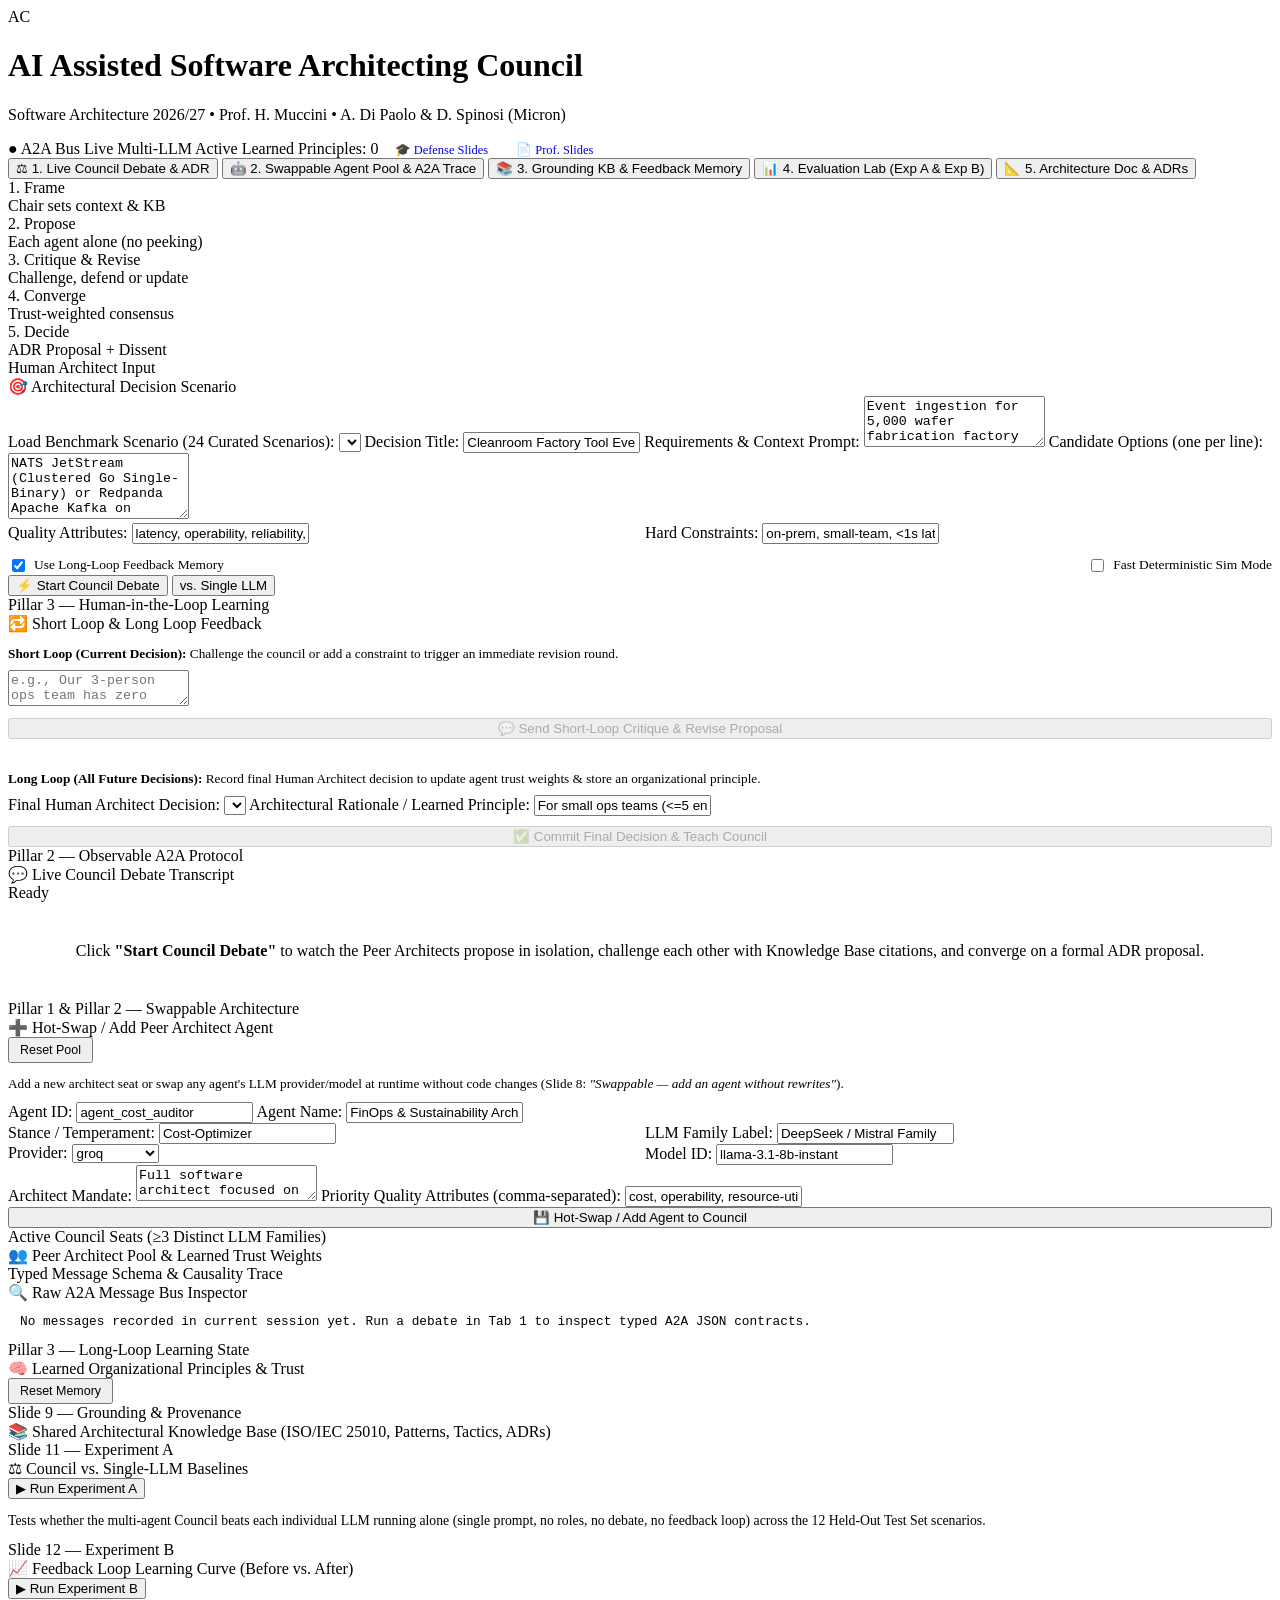
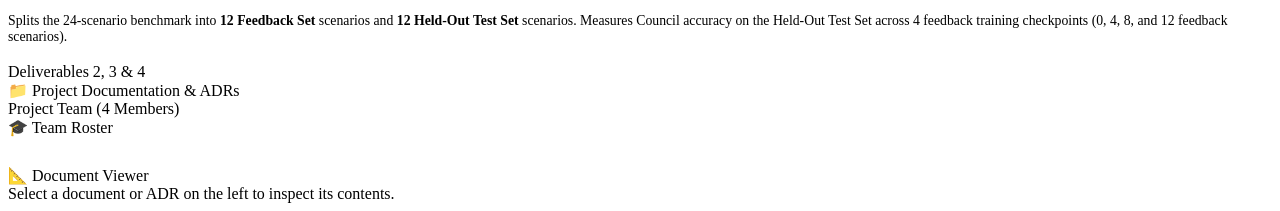
==== frontend/index.html @ 17ec3c2c "feat: complete AI Assisted Software Architecting Council (Pillars 1-3, Live UI, KB, Exp A & B, ADRs)" ====
<!doctype html>
<html lang="en">
<head>
  <meta charset="utf-8" />
  <meta name="viewport" content="width=device-width,initial-scale=1" />
  <title>AI Assisted Software Architecting Council — 2026/27</title>
  <link rel="stylesheet" href="/static/styles.css" />
</head>
<body>

  <!-- Top Header -->
  <header class="topbar">
    <div class="brand">
      <div class="brand-logo">AC</div>
      <div>
        <h1>AI Assisted Software Architecting Council</h1>
        <p id="courseSubtitle">Software Architecture 2026/27 &bull; Prof. H. Muccini &bull; A. Di Paolo &amp; D. Spinosi (Micron)</p>
      </div>
    </div>
    <div class="status-pills">
      <span class="pill ok" id="sseStatusPill">&#9679; A2A Bus Live</span>
      <span class="pill accent" id="llmModePill">Multi-LLM Active</span>
      <span class="pill" id="memoryCountPill">Learned Principles: 0</span>
      <a href="/defense" target="_blank" class="btn btn-outline" style="padding:5px 12px;font-size:0.78rem;text-decoration:none;">&#127891; Defense Slides</a>
      <a href="/slides" target="_blank" class="btn btn-outline" style="padding:5px 12px;font-size:0.78rem;text-decoration:none;">&#128196; Prof. Slides</a>
    </div>
  </header>

  <!-- Navigation Tabs -->
  <nav class="nav-tabs">
    <button class="tab-btn active" data-tab="tab-debate">&#9878; 1. Live Council Debate &amp; ADR</button>
    <button class="tab-btn" data-tab="tab-agents">&#129302; 2. Swappable Agent Pool &amp; A2A Trace</button>
    <button class="tab-btn" data-tab="tab-knowledge">&#128218; 3. Grounding KB &amp; Feedback Memory</button>
    <button class="tab-btn" data-tab="tab-eval">&#128202; 4. Evaluation Lab (Exp A &amp; Exp B)</button>
    <button class="tab-btn" data-tab="tab-docs">&#128208; 5. Architecture Doc &amp; ADRs</button>
  </nav>

  <main class="container">

    <!-- ================================================================== -->
    <!-- TAB 1: LIVE COUNCIL DEBATE & HUMAN-IN-THE-LOOP                     -->
    <!-- ================================================================== -->
    <section class="tab-pane active" id="tab-debate">

      <!-- 5-Phase Protocol Bar -->
      <div class="phase-stepper" id="phaseStepper">
        <div class="phase-step" data-phase="FRAME">
          <div class="p-name">1. Frame</div>
          <span class="p-sub">Chair sets context &amp; KB</span>
        </div>
        <div class="phase-step" data-phase="PROPOSE">
          <div class="p-name">2. Propose</div>
          <span class="p-sub">Each agent alone (no peeking)</span>
        </div>
        <div class="phase-step" data-phase="CRITIQUE">
          <div class="p-name">3. Critique &amp; Revise</div>
          <span class="p-sub">Challenge, defend or update</span>
        </div>
        <div class="phase-step" data-phase="CONVERGE">
          <div class="p-name">4. Converge</div>
          <span class="p-sub">Trust-weighted consensus</span>
        </div>
        <div class="phase-step" data-phase="DECIDE">
          <div class="p-name">5. Decide</div>
          <span class="p-sub">ADR Proposal + Dissent</span>
        </div>
      </div>

      <div class="grid-2">
        <!-- Left Column: Scenario & Controls -->
        <div>
          <div class="card">
            <div class="eyebrow">Human Architect Input</div>
            <div class="card-header">
              <div class="card-title">&#127919; Architectural Decision Scenario</div>
            </div>

            <label for="scenarioSelect">Load Benchmark Scenario (24 Curated Scenarios):</label>
            <select id="scenarioSelect"></select>

            <label for="scenTitle">Decision Title:</label>
            <input type="text" id="scenTitle" value="Cleanroom Factory Tool Event Ingestion (5k Tools)" />

            <label for="scenPrompt">Requirements &amp; Context Prompt:</label>
            <textarea id="scenPrompt" rows="3">Event ingestion for 5,000 wafer fabrication factory tools, strictly on-premise deployment, &lt;1s end-to-end latency for anomaly detection, maintained by a small 3-person ops team.</textarea>

            <label for="scenOptions">Candidate Options (one per line):</label>
            <textarea id="scenOptions" rows="4">NATS JetStream (Clustered Go Single-Binary) or Redpanda
Apache Kafka on Kubernetes with Strimzi Operator (KRaft mode)
Raw Self-Managed Apache Kafka + ZooKeeper + Flink Cluster
AWS Kinesis Data Streams + Cloud Lambda Bridge</textarea>

            <div style="display:grid;grid-template-columns:1fr 1fr;gap:10px;">
              <div>
                <label for="scenQAs">Quality Attributes:</label>
                <input type="text" id="scenQAs" value="latency, operability, reliability, cost" />
              </div>
              <div>
                <label for="scenConstraints">Hard Constraints:</label>
                <input type="text" id="scenConstraints" value="on-prem, small-team, <1s latency" />
              </div>
            </div>

            <div style="display:flex;align-items:center;justify-content:space-between;margin-top:12px;font-size:0.84rem;color:var(--muted);">
              <label style="margin:0;display:flex;align-items:center;gap:6px;cursor:pointer;">
                <input type="checkbox" id="useMemoryCheck" checked /> Use Long-Loop Feedback Memory
              </label>
              <label style="margin:0;display:flex;align-items:center;gap:6px;cursor:pointer;" title="Uncheck to force live external HTTP calls for every agent">
                <input type="checkbox" id="fastSimCheck" /> Fast Deterministic Sim Mode
              </label>
            </div>

            <div class="btn-row">
              <button class="btn btn-primary" id="startDebateBtn" style="flex:1;">&#9889; Start Council Debate</button>
              <button class="btn btn-outline" id="runBaselineBtn" title="Run each LLM in isolation without debate (Slide 11)">vs. Single LLM</button>
            </div>
          </div>

          <!-- Pillar 3: Short-Loop & Long-Loop Feedback Controls -->
          <div class="card" id="feedbackCard">
            <div class="eyebrow">Pillar 3 &mdash; Human-in-the-Loop Learning</div>
            <div class="card-header">
              <div class="card-title">&#128257; Short Loop &amp; Long Loop Feedback</div>
            </div>

            <p style="font-size:0.83rem;color:var(--muted);margin-bottom:8px;">
              <strong>Short Loop (Current Decision):</strong> Challenge the council or add a constraint to trigger an immediate revision round.
            </p>
            <textarea id="shortLoopInput" rows="2" placeholder="e.g., Our 3-person ops team has zero Kubernetes/JVM experience. Re-evaluate operational burden under KB-ADR-01."></textarea>
            <div class="btn-row" style="margin-top:8px;">
              <button class="btn btn-outline" id="shortLoopBtn" disabled style="width:100%;">&#128172; Send Short-Loop Critique &amp; Revise Proposal</button>
            </div>

            <hr style="border:none;border-top:1px solid var(--line);margin:16px 0;" />

            <p style="font-size:0.83rem;color:var(--muted);margin-bottom:8px;">
              <strong>Long Loop (All Future Decisions):</strong> Record final Human Architect decision to update agent trust weights &amp; store an organizational principle.
            </p>
            <label for="longLoopOption">Final Human Architect Decision:</label>
            <select id="longLoopOption"></select>
            <label for="longLoopRationale">Architectural Rationale / Learned Principle:</label>
            <input type="text" id="longLoopRationale" value="For small ops teams (<=5 engineers) on-prem, prefer single-binary streaming/storage engines over multi-cluster JVM ecosystems." />
            <div class="btn-row" style="margin-top:10px;">
              <button class="btn btn-success" id="longLoopBtn" disabled style="width:100%;">&#9989; Commit Final Decision &amp; Teach Council</button>
            </div>
            <div id="learningFeedbackToast" style="margin-top:10px;font-size:0.83rem;color:#86efac;display:none;"></div>
          </div>
        </div>

        <!-- Right Column: Live Debate Feed + Synthesized ADR -->
        <div>
          <div class="card">
            <div class="card-header">
              <div>
                <div class="eyebrow">Pillar 2 &mdash; Observable A2A Protocol</div>
                <div class="card-title">&#128172; Live Council Debate Transcript</div>
              </div>
              <span class="badge" id="debateStatusBadge">Ready</span>
            </div>

            <div class="debate-stream" id="debateStream">
              <div style="text-align:center;padding:40px 20px;color:var(--muted);">
                Click <strong>"Start Council Debate"</strong> to watch the Peer Architects propose in isolation, challenge each other with Knowledge Base citations, and converge on a formal ADR proposal.
              </div>
            </div>
          </div>

          <!-- Synthesized ADR Proposal + Minority Dissent -->
          <div id="adrContainer" style="display:none;"></div>

          <!-- Single-LLM Baseline Comparison Box -->
          <div id="baselineCompareContainer" style="display:none;"></div>
        </div>
      </div>
    </section>

    <!-- ================================================================== -->
    <!-- TAB 2: SWAPPABLE AGENT POOL & A2A TRACE INSPECTOR                  -->
    <!-- ================================================================== -->
    <section class="tab-pane" id="tab-agents">
      <div class="grid-2">
        <div>
          <div class="card">
            <div class="eyebrow">Pillar 1 &amp; Pillar 2 &mdash; Swappable Architecture</div>
            <div class="card-header">
              <div class="card-title">&#10133; Hot-Swap / Add Peer Architect Agent</div>
              <button class="btn btn-outline" id="resetAgentsBtn" style="padding:4px 10px;font-size:0.78rem;">Reset Pool</button>
            </div>
            <p style="font-size:0.83rem;color:var(--muted);margin-bottom:10px;">
              Add a new architect seat or swap any agent's LLM provider/model at runtime without code changes (Slide 8: <em>"Swappable &mdash; add an agent without rewrites"</em>).
            </p>
            <label>Agent ID:</label>
            <input type="text" id="newAgentId" value="agent_cost_auditor" />
            <label>Agent Name:</label>
            <input type="text" id="newAgentName" value="FinOps &amp; Sustainability Architect" />
            <div style="display:grid;grid-template-columns:1fr 1fr;gap:10px;">
              <div>
                <label>Stance / Temperament:</label>
                <input type="text" id="newAgentStance" value="Cost-Optimizer" />
              </div>
              <div>
                <label>LLM Family Label:</label>
                <input type="text" id="newAgentFamily" value="DeepSeek / Mistral Family" />
              </div>
            </div>
            <div style="display:grid;grid-template-columns:1fr 1fr;gap:10px;">
              <div>
                <label>Provider:</label>
                <select id="newAgentProvider">
                  <option value="groq">groq</option>
                  <option value="gemini">gemini</option>
                  <option value="openrouter">openrouter</option>
                  <option value="openai">openai</option>
                  <option value="anthropic">anthropic</option>
                </select>
              </div>
              <div>
                <label>Model ID:</label>
                <input type="text" id="newAgentModel" value="llama-3.1-8b-instant" />
              </div>
            </div>
            <label>Architect Mandate:</label>
            <textarea id="newAgentMandate" rows="2">Full software architect focused on Total Cost of Ownership (TCO), infrastructure efficiency, and FinOps proportionality.</textarea>
            <label>Priority Quality Attributes (comma-separated):</label>
            <input type="text" id="newAgentPriorities" value="cost, operability, resource-utilization" />
            <div class="btn-row">
              <button class="btn btn-primary" id="saveAgentBtn" style="width:100%;">&#128190; Hot-Swap / Add Agent to Council</button>
            </div>
          </div>
        </div>

        <div>
          <div class="card">
            <div class="eyebrow">Active Council Seats (&ge;3 Distinct LLM Families)</div>
            <div class="card-header">
              <div class="card-title">&#128101; Peer Architect Pool &amp; Learned Trust Weights</div>
            </div>
            <div class="cards-grid" id="agentPoolGrid"></div>
          </div>

          <div class="card">
            <div class="eyebrow">Typed Message Schema &amp; Causality Trace</div>
            <div class="card-header">
              <div class="card-title">&#128269; Raw A2A Message Bus Inspector</div>
            </div>
            <div id="rawTraceContainer" style="max-height:420px;overflow-y:auto;font-family:Consolas,monospace;font-size:0.8rem;background:var(--bg);padding:12px;border-radius:10px;border:1px solid var(--line);">
              No messages recorded in current session yet. Run a debate in Tab 1 to inspect typed A2A JSON contracts.
            </div>
          </div>
        </div>
      </div>
    </section>

    <!-- ================================================================== -->
    <!-- TAB 3: GROUNDING KNOWLEDGE BASE & LONG-LOOP MEMORY                 -->
    <!-- ================================================================== -->
    <section class="tab-pane" id="tab-knowledge">
      <div class="grid-2">
        <div>
          <div class="card">
            <div class="eyebrow">Pillar 3 &mdash; Long-Loop Learning State</div>
            <div class="card-header">
              <div class="card-title">&#129504; Learned Organizational Principles &amp; Trust</div>
              <button class="btn btn-outline" id="resetMemoryBtn" style="padding:4px 10px;font-size:0.78rem;">Reset Memory</button>
            </div>
            <div id="memoryExplorerContainer"></div>
          </div>
        </div>

        <div>
          <div class="card">
            <div class="eyebrow">Slide 9 &mdash; Grounding &amp; Provenance</div>
            <div class="card-header">
              <div class="card-title">&#128218; Shared Architectural Knowledge Base (ISO/IEC 25010, Patterns, Tactics, ADRs)</div>
            </div>
            <div class="cards-grid" id="kbGrid"></div>
          </div>
        </div>
      </div>
    </section>

    <!-- ================================================================== -->
    <!-- TAB 4: EVALUATION LAB — EXPERIMENT A & EXPERIMENT B                -->
    <!-- ================================================================== -->
    <section class="tab-pane" id="tab-eval">
      <div class="cards-grid" style="margin-bottom:18px;">
        <div class="card">
          <div class="eyebrow">Slide 11 &mdash; Experiment A</div>
          <div class="card-header">
            <div class="card-title">&#9878; Council vs. Single-LLM Baselines</div>
            <button class="btn btn-primary" id="runExpABtn">&#9654; Run Experiment A</button>
          </div>
          <p style="font-size:0.86rem;color:var(--muted);margin-bottom:12px;">
            Tests whether the multi-agent Council beats each individual LLM running alone (single prompt, no roles, no debate, no feedback loop) across the 12 Held-Out Test Set scenarios.
          </p>
          <div id="expAResults"></div>
        </div>

        <div class="card">
          <div class="eyebrow">Slide 12 &mdash; Experiment B</div>
          <div class="card-header">
            <div class="card-title">&#128200; Feedback Loop Learning Curve (Before vs. After)</div>
            <button class="btn btn-success" id="runExpBBtn">&#9654; Run Experiment B</button>
          </div>
          <p style="font-size:0.86rem;color:var(--muted);margin-bottom:12px;">
            Splits the 24-scenario benchmark into <strong>12 Feedback Set</strong> scenarios and <strong>12 Held-Out Test Set</strong> scenarios. Measures Council accuracy on the Held-Out Test Set across 4 feedback training checkpoints (0, 4, 8, and 12 feedback scenarios).
          </p>
          <div id="expBResults"></div>
        </div>
      </div>
    </section>

    <!-- ================================================================== -->
    <!-- TAB 5: ARCHITECTURE DOC, ADRs & TEAM DELIVERABLES                  -->
    <!-- ================================================================== -->
    <section class="tab-pane" id="tab-docs">
      <div class="grid-2">
        <div>
          <div class="card">
            <div class="eyebrow">Deliverables 2, 3 &amp; 4</div>
            <div class="card-header">
              <div class="card-title">&#128193; Project Documentation &amp; ADRs</div>
            </div>
            <div id="docListContainer" style="display:flex;flex-direction:column;gap:8px;"></div>
          </div>

          <div class="card">
            <div class="eyebrow">Project Team (4 Members)</div>
            <div class="card-header">
              <div class="card-title">&#127891; Team Roster</div>
            </div>
            <ul id="teamList" style="list-style:none;font-size:0.9rem;color:var(--muted);display:grid;gap:8px;"></ul>
          </div>
        </div>

        <div>
          <div class="card">
            <div class="card-header">
              <div class="card-title" id="activeDocTitle">&#128208; Document Viewer</div>
            </div>
            <div class="doc-viewer" id="docViewerContent">Select a document or ADR on the left to inspect its contents.</div>
          </div>
        </div>
      </div>
    </section>

  </main>

  <script src="/static/app.js"></script>
</body>
</html>
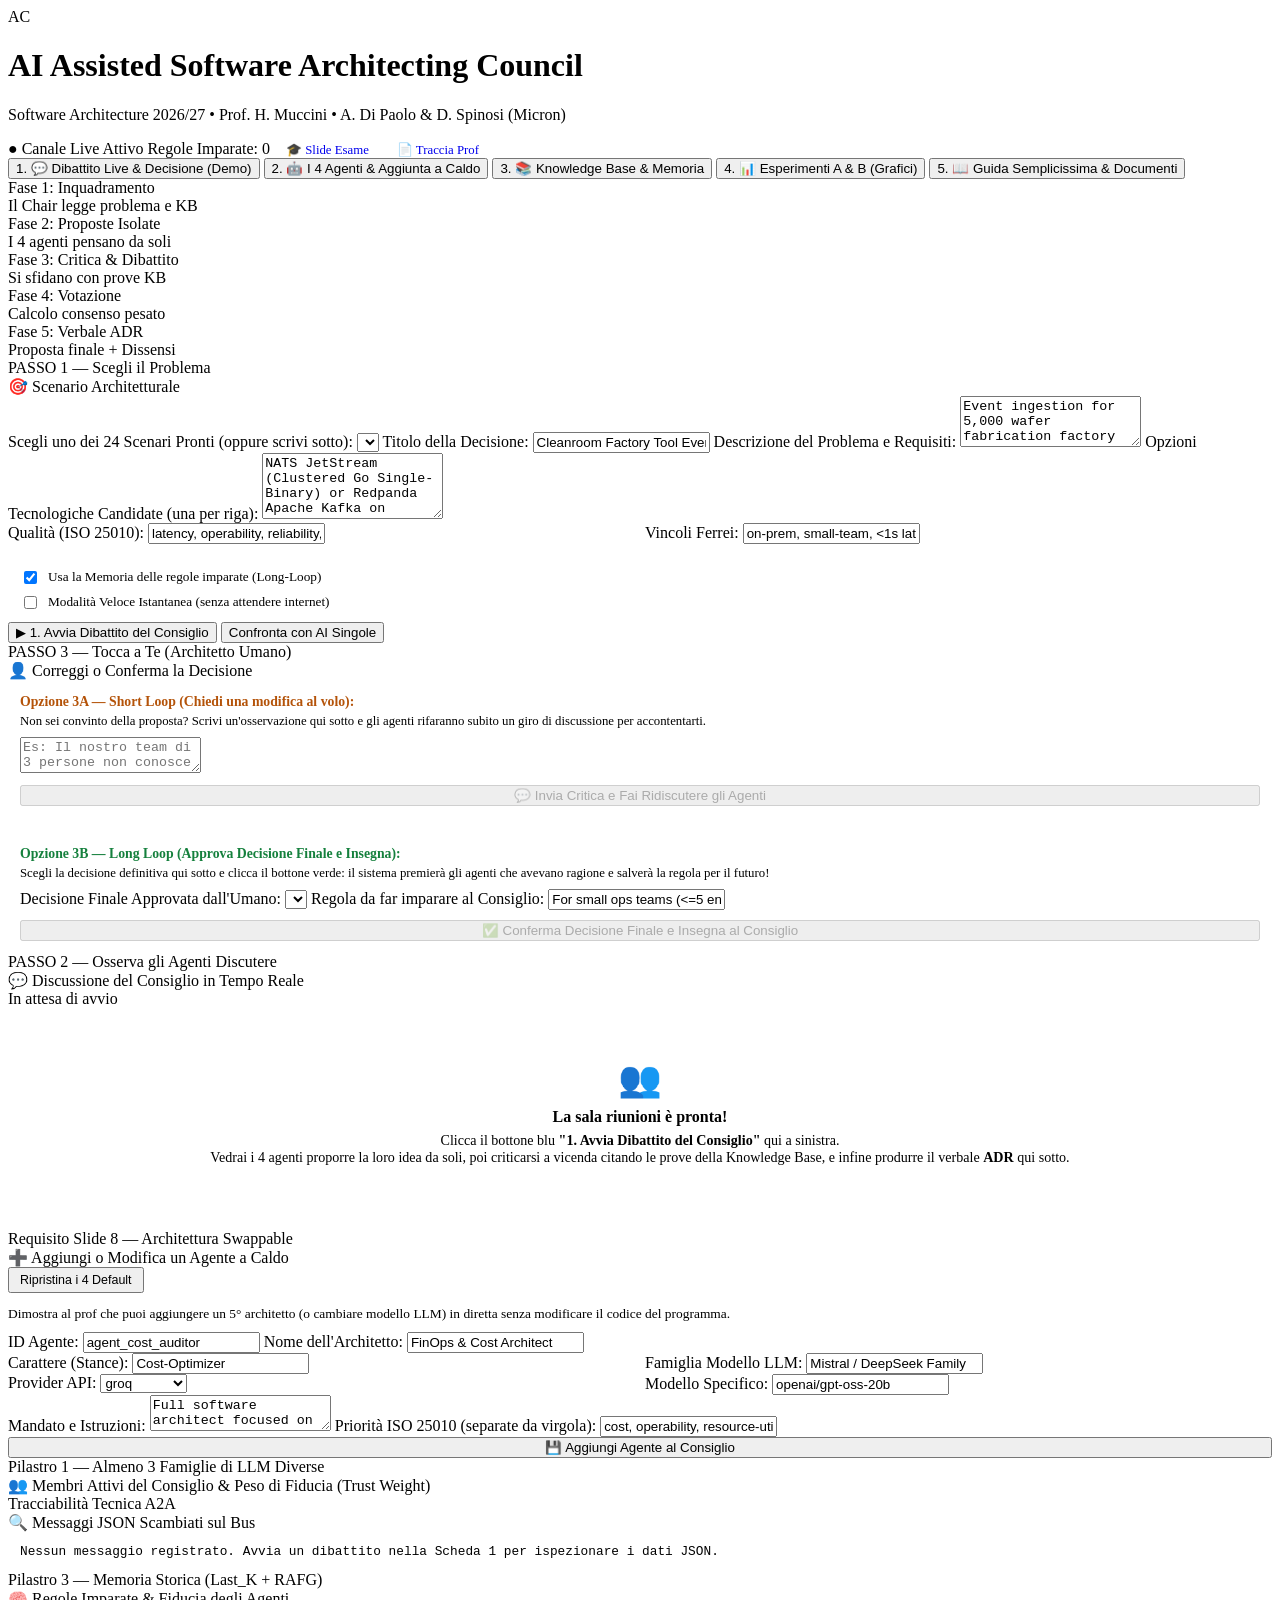
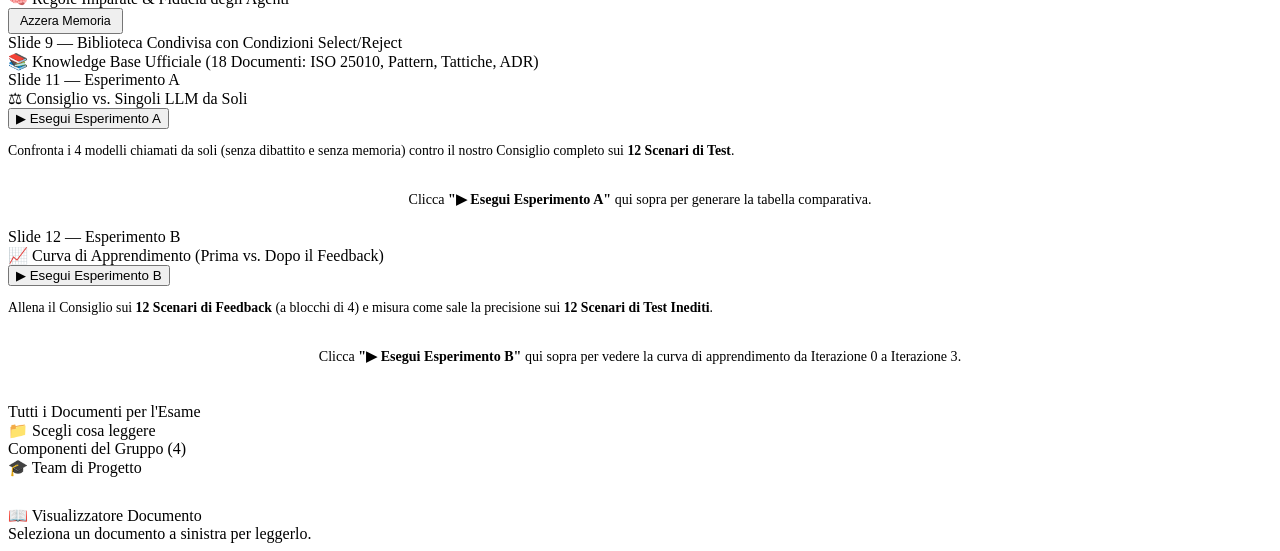
==== commit 591e46cd: "Redesign frontend UI with clean light theme and step-by-step Italian workflow" ====
--- a/frontend/index.html
+++ b/frontend/index.html
@@ -1,9 +1,9 @@
 <!doctype html>
-<html lang="en">
+<html lang="it">
 <head>
   <meta charset="utf-8" />
   <meta name="viewport" content="width=device-width,initial-scale=1" />
-  <title>AI Assisted Software Architecting Council — 2026/27</title>
+  <title>AI Architect Council — Software Architecture 2026/27</title>
   <link rel="stylesheet" href="/static/styles.css" />
 </head>
 <body>
@@ -18,21 +18,20 @@
       </div>
     </div>
     <div class="status-pills">
-      <span class="pill ok" id="sseStatusPill">&#9679; A2A Bus Live</span>
-      <span class="pill accent" id="llmModePill">Multi-LLM Active</span>
-      <span class="pill" id="memoryCountPill">Learned Principles: 0</span>
-      <a href="/defense" target="_blank" class="btn btn-outline" style="padding:5px 12px;font-size:0.78rem;text-decoration:none;">&#127891; Defense Slides</a>
-      <a href="/slides" target="_blank" class="btn btn-outline" style="padding:5px 12px;font-size:0.78rem;text-decoration:none;">&#128196; Prof. Slides</a>
+      <span class="pill ok" id="sseStatusPill">&#9679; Canale Live Attivo</span>
+      <span class="pill accent" id="memoryCountPill">Regole Imparate: 0</span>
+      <a href="/defense" target="_blank" class="btn btn-outline" style="padding:6px 12px;font-size:0.8rem;text-decoration:none;">&#127891; Slide Esame</a>
+      <a href="/slides" target="_blank" class="btn btn-outline" style="padding:6px 12px;font-size:0.8rem;text-decoration:none;">&#128196; Traccia Prof</a>
     </div>
   </header>
 
   <!-- Navigation Tabs -->
   <nav class="nav-tabs">
-    <button class="tab-btn active" data-tab="tab-debate">&#9878; 1. Live Council Debate &amp; ADR</button>
-    <button class="tab-btn" data-tab="tab-agents">&#129302; 2. Swappable Agent Pool &amp; A2A Trace</button>
-    <button class="tab-btn" data-tab="tab-knowledge">&#128218; 3. Grounding KB &amp; Feedback Memory</button>
-    <button class="tab-btn" data-tab="tab-eval">&#128202; 4. Evaluation Lab (Exp A &amp; Exp B)</button>
-    <button class="tab-btn" data-tab="tab-docs">&#128208; 5. Architecture Doc &amp; ADRs</button>
+    <button class="tab-btn active" data-tab="tab-debate">1. &#128172; Dibattito Live &amp; Decisione (Demo)</button>
+    <button class="tab-btn" data-tab="tab-agents">2. &#129302; I 4 Agenti &amp; Aggiunta a Caldo</button>
+    <button class="tab-btn" data-tab="tab-knowledge">3. &#128218; Knowledge Base &amp; Memoria</button>
+    <button class="tab-btn" data-tab="tab-eval">4. &#128202; Esperimenti A &amp; B (Grafici)</button>
+    <button class="tab-btn" data-tab="tab-docs">5. &#128214; Guida Semplicissima &amp; Documenti</button>
   </nav>
 
   <main class="container">
@@ -45,46 +44,47 @@
       <!-- 5-Phase Protocol Bar -->
       <div class="phase-stepper" id="phaseStepper">
         <div class="phase-step" data-phase="FRAME">
-          <div class="p-name">1. Frame</div>
-          <span class="p-sub">Chair sets context &amp; KB</span>
+          <div class="p-name">Fase 1: Inquadramento</div>
+          <span class="p-sub">Il Chair legge problema e KB</span>
         </div>
         <div class="phase-step" data-phase="PROPOSE">
-          <div class="p-name">2. Propose</div>
-          <span class="p-sub">Each agent alone (no peeking)</span>
+          <div class="p-name">Fase 2: Proposte Isolate</div>
+          <span class="p-sub">I 4 agenti pensano da soli</span>
         </div>
         <div class="phase-step" data-phase="CRITIQUE">
-          <div class="p-name">3. Critique &amp; Revise</div>
-          <span class="p-sub">Challenge, defend or update</span>
+          <div class="p-name">Fase 3: Critica &amp; Dibattito</div>
+          <span class="p-sub">Si sfidano con prove KB</span>
         </div>
         <div class="phase-step" data-phase="CONVERGE">
-          <div class="p-name">4. Converge</div>
-          <span class="p-sub">Trust-weighted consensus</span>
+          <div class="p-name">Fase 4: Votazione</div>
+          <span class="p-sub">Calcolo consenso pesato</span>
         </div>
         <div class="phase-step" data-phase="DECIDE">
-          <div class="p-name">5. Decide</div>
-          <span class="p-sub">ADR Proposal + Dissent</span>
+          <div class="p-name">Fase 5: Verbale ADR</div>
+          <span class="p-sub">Proposta finale + Dissensi</span>
         </div>
       </div>
 
       <div class="grid-2">
-        <!-- Left Column: Scenario & Controls -->
-        <div>
-          <div class="card">
-            <div class="eyebrow">Human Architect Input</div>
-            <div class="card-header">
-              <div class="card-title">&#127919; Architectural Decision Scenario</div>
-            </div>
-
-            <label for="scenarioSelect">Load Benchmark Scenario (24 Curated Scenarios):</label>
+        <!-- Left Column: Step 1 & Step 3 -->
+        <div>
+          <!-- STEP 1 -->
+          <div class="card">
+            <span class="step-badge">PASSO 1 &mdash; Scegli il Problema</span>
+            <div class="card-header">
+              <div class="card-title">&#127919; Scenario Architetturale</div>
+            </div>
+
+            <label for="scenarioSelect">Scegli uno dei 24 Scenari Pronti (oppure scrivi sotto):</label>
             <select id="scenarioSelect"></select>
 
-            <label for="scenTitle">Decision Title:</label>
+            <label for="scenTitle">Titolo della Decisione:</label>
             <input type="text" id="scenTitle" value="Cleanroom Factory Tool Event Ingestion (5k Tools)" />
 
-            <label for="scenPrompt">Requirements &amp; Context Prompt:</label>
+            <label for="scenPrompt">Descrizione del Problema e Requisiti:</label>
             <textarea id="scenPrompt" rows="3">Event ingestion for 5,000 wafer fabrication factory tools, strictly on-premise deployment, &lt;1s end-to-end latency for anomaly detection, maintained by a small 3-person ops team.</textarea>
 
-            <label for="scenOptions">Candidate Options (one per line):</label>
+            <label for="scenOptions">Opzioni Tecnologiche Candidate (una per riga):</label>
             <textarea id="scenOptions" rows="4">NATS JetStream (Clustered Go Single-Binary) or Redpanda
 Apache Kafka on Kubernetes with Strimzi Operator (KRaft mode)
 Raw Self-Managed Apache Kafka + ZooKeeper + Flink Cluster
@@ -92,75 +92,80 @@
 
             <div style="display:grid;grid-template-columns:1fr 1fr;gap:10px;">
               <div>
-                <label for="scenQAs">Quality Attributes:</label>
+                <label for="scenQAs">Qualità (ISO 25010):</label>
                 <input type="text" id="scenQAs" value="latency, operability, reliability, cost" />
               </div>
               <div>
-                <label for="scenConstraints">Hard Constraints:</label>
+                <label for="scenConstraints">Vincoli Ferrei:</label>
                 <input type="text" id="scenConstraints" value="on-prem, small-team, <1s latency" />
               </div>
             </div>
 
-            <div style="display:flex;align-items:center;justify-content:space-between;margin-top:12px;font-size:0.84rem;color:var(--muted);">
-              <label style="margin:0;display:flex;align-items:center;gap:6px;cursor:pointer;">
-                <input type="checkbox" id="useMemoryCheck" checked /> Use Long-Loop Feedback Memory
+            <div style="background:var(--surface-alt);padding:10px 12px;border-radius:8px;border:1px solid var(--line);margin-top:14px;display:flex;flex-direction:column;gap:6px;font-size:0.83rem;">
+              <label style="margin:0;display:flex;align-items:center;gap:8px;cursor:pointer;">
+                <input type="checkbox" id="useMemoryCheck" checked />
+                <span>Usa la Memoria delle regole imparate (Long-Loop)</span>
               </label>
-              <label style="margin:0;display:flex;align-items:center;gap:6px;cursor:pointer;" title="Uncheck to force live external HTTP calls for every agent">
-                <input type="checkbox" id="fastSimCheck" /> Fast Deterministic Sim Mode
+              <label style="margin:0;display:flex;align-items:center;gap:8px;cursor:pointer;">
+                <input type="checkbox" id="fastSimCheck" />
+                <span>Modalità Veloce Istantanea (senza attendere internet)</span>
               </label>
             </div>
 
             <div class="btn-row">
-              <button class="btn btn-primary" id="startDebateBtn" style="flex:1;">&#9889; Start Council Debate</button>
-              <button class="btn btn-outline" id="runBaselineBtn" title="Run each LLM in isolation without debate (Slide 11)">vs. Single LLM</button>
-            </div>
-          </div>
-
-          <!-- Pillar 3: Short-Loop & Long-Loop Feedback Controls -->
+              <button class="btn btn-primary" id="startDebateBtn" style="flex:1;">&#9654; 1. Avvia Dibattito del Consiglio</button>
+              <button class="btn btn-outline" id="runBaselineBtn" title="Vedi cosa risponderebbero i singoli modelli senza parlarsi">Confronta con AI Singole</button>
+            </div>
+          </div>
+
+          <!-- STEP 3: HUMAN FEEDBACK -->
           <div class="card" id="feedbackCard">
-            <div class="eyebrow">Pillar 3 &mdash; Human-in-the-Loop Learning</div>
-            <div class="card-header">
-              <div class="card-title">&#128257; Short Loop &amp; Long Loop Feedback</div>
-            </div>
-
-            <p style="font-size:0.83rem;color:var(--muted);margin-bottom:8px;">
-              <strong>Short Loop (Current Decision):</strong> Challenge the council or add a constraint to trigger an immediate revision round.
-            </p>
-            <textarea id="shortLoopInput" rows="2" placeholder="e.g., Our 3-person ops team has zero Kubernetes/JVM experience. Re-evaluate operational burden under KB-ADR-01."></textarea>
-            <div class="btn-row" style="margin-top:8px;">
-              <button class="btn btn-outline" id="shortLoopBtn" disabled style="width:100%;">&#128172; Send Short-Loop Critique &amp; Revise Proposal</button>
-            </div>
-
-            <hr style="border:none;border-top:1px solid var(--line);margin:16px 0;" />
-
-            <p style="font-size:0.83rem;color:var(--muted);margin-bottom:8px;">
-              <strong>Long Loop (All Future Decisions):</strong> Record final Human Architect decision to update agent trust weights &amp; store an organizational principle.
-            </p>
-            <label for="longLoopOption">Final Human Architect Decision:</label>
-            <select id="longLoopOption"></select>
-            <label for="longLoopRationale">Architectural Rationale / Learned Principle:</label>
-            <input type="text" id="longLoopRationale" value="For small ops teams (<=5 engineers) on-prem, prefer single-binary streaming/storage engines over multi-cluster JVM ecosystems." />
-            <div class="btn-row" style="margin-top:10px;">
-              <button class="btn btn-success" id="longLoopBtn" disabled style="width:100%;">&#9989; Commit Final Decision &amp; Teach Council</button>
-            </div>
-            <div id="learningFeedbackToast" style="margin-top:10px;font-size:0.83rem;color:#86efac;display:none;"></div>
-          </div>
-        </div>
-
-        <!-- Right Column: Live Debate Feed + Synthesized ADR -->
-        <div>
-          <div class="card">
-            <div class="card-header">
-              <div>
-                <div class="eyebrow">Pillar 2 &mdash; Observable A2A Protocol</div>
-                <div class="card-title">&#128172; Live Council Debate Transcript</div>
-              </div>
-              <span class="badge" id="debateStatusBadge">Ready</span>
+            <span class="step-badge green">PASSO 3 &mdash; Tocca a Te (Architetto Umano)</span>
+            <div class="card-header">
+              <div class="card-title">&#128100; Correggi o Conferma la Decisione</div>
+            </div>
+
+            <div style="background:var(--amber-soft);border:1px solid var(--amber-border);padding:12px;border-radius:8px;margin-bottom:14px;">
+              <strong style="font-size:0.86rem;color:#b45309;">Opzione 3A &mdash; Short Loop (Chiedi una modifica al volo):</strong>
+              <p style="font-size:0.8rem;color:var(--muted);margin:4px 0 8px;">
+                Non sei convinto della proposta? Scrivi un'osservazione qui sotto e gli agenti rifaranno subito un giro di discussione per accontentarti.
+              </p>
+              <textarea id="shortLoopInput" rows="2" placeholder="Es: Il nostro team di 3 persone non conosce Java/JVM, scegliete una soluzione single-binary come NATS."></textarea>
+              <button class="btn btn-outline" id="shortLoopBtn" disabled style="width:100%;margin-top:8px;">&#128172; Invia Critica e Fai Ridiscutere gli Agenti</button>
+            </div>
+
+            <div style="background:var(--green-soft);border:1px solid var(--green-border);padding:12px;border-radius:8px;">
+              <strong style="font-size:0.86rem;color:#15803d;">Opzione 3B &mdash; Long Loop (Approva Decisione Finale e Insegna):</strong>
+              <p style="font-size:0.8rem;color:var(--muted);margin:4px 0 8px;">
+                Scegli la decisione definitiva qui sotto e clicca il bottone verde: il sistema premierà gli agenti che avevano ragione e salverà la regola per il futuro!
+              </p>
+              <label for="longLoopOption" style="margin-top:4px;">Decisione Finale Approvata dall'Umano:</label>
+              <select id="longLoopOption"></select>
+              <label for="longLoopRationale">Regola da far imparare al Consiglio:</label>
+              <input type="text" id="longLoopRationale" value="For small ops teams (<=5 engineers) on-prem, prefer single-binary streaming/storage engines over multi-cluster JVM ecosystems." />
+              <button class="btn btn-success" id="longLoopBtn" disabled style="width:100%;margin-top:10px;">&#9989; Conferma Decisione Finale e Insegna al Consiglio</button>
+              <div id="learningFeedbackToast" style="margin-top:10px;font-size:0.84rem;font-weight:700;color:#15803d;display:none;"></div>
+            </div>
+          </div>
+        </div>
+
+        <!-- Right Column: Step 2 (Live Debate + Final ADR) -->
+        <div>
+          <div class="card">
+            <span class="step-badge purple">PASSO 2 &mdash; Osserva gli Agenti Discutere</span>
+            <div class="card-header">
+              <div class="card-title">&#128172; Discussione del Consiglio in Tempo Reale</div>
+              <span class="badge" id="debateStatusBadge">In attesa di avvio</span>
             </div>
 
             <div class="debate-stream" id="debateStream">
-              <div style="text-align:center;padding:40px 20px;color:var(--muted);">
-                Click <strong>"Start Council Debate"</strong> to watch the Peer Architects propose in isolation, challenge each other with Knowledge Base citations, and converge on a formal ADR proposal.
+              <div class="placeholder-msg" style="text-align:center;padding:50px 24px;color:var(--muted);">
+                <div style="font-size:2.2rem;margin-bottom:8px;">&#128101;</div>
+                <strong style="font-size:1rem;color:var(--ink);">La sala riunioni è pronta!</strong>
+                <p style="font-size:0.88rem;margin-top:6px;">
+                  Clicca il bottone blu <strong>"1. Avvia Dibattito del Consiglio"</strong> qui a sinistra.<br/>
+                  Vedrai i 4 agenti proporre la loro idea da soli, poi criticarsi a vicenda citando le prove della Knowledge Base, e infine produrre il verbale <strong>ADR</strong> qui sotto.
+                </p>
               </div>
             </div>
           </div>
@@ -181,31 +186,31 @@
       <div class="grid-2">
         <div>
           <div class="card">
-            <div class="eyebrow">Pillar 1 &amp; Pillar 2 &mdash; Swappable Architecture</div>
-            <div class="card-header">
-              <div class="card-title">&#10133; Hot-Swap / Add Peer Architect Agent</div>
-              <button class="btn btn-outline" id="resetAgentsBtn" style="padding:4px 10px;font-size:0.78rem;">Reset Pool</button>
-            </div>
-            <p style="font-size:0.83rem;color:var(--muted);margin-bottom:10px;">
-              Add a new architect seat or swap any agent's LLM provider/model at runtime without code changes (Slide 8: <em>"Swappable &mdash; add an agent without rewrites"</em>).
+            <div class="eyebrow">Requisito Slide 8 &mdash; Architettura Swappable</div>
+            <div class="card-header">
+              <div class="card-title">&#10133; Aggiungi o Modifica un Agente a Caldo</div>
+              <button class="btn btn-outline" id="resetAgentsBtn" style="padding:4px 10px;font-size:0.78rem;">Ripristina i 4 Default</button>
+            </div>
+            <p style="font-size:0.84rem;color:var(--muted);margin-bottom:10px;">
+              Dimostra al prof che puoi aggiungere un 5° architetto (o cambiare modello LLM) in diretta senza modificare il codice del programma.
             </p>
-            <label>Agent ID:</label>
+            <label>ID Agente:</label>
             <input type="text" id="newAgentId" value="agent_cost_auditor" />
-            <label>Agent Name:</label>
-            <input type="text" id="newAgentName" value="FinOps &amp; Sustainability Architect" />
+            <label>Nome dell'Architetto:</label>
+            <input type="text" id="newAgentName" value="FinOps &amp; Cost Architect" />
             <div style="display:grid;grid-template-columns:1fr 1fr;gap:10px;">
               <div>
-                <label>Stance / Temperament:</label>
+                <label>Carattere (Stance):</label>
                 <input type="text" id="newAgentStance" value="Cost-Optimizer" />
               </div>
               <div>
-                <label>LLM Family Label:</label>
-                <input type="text" id="newAgentFamily" value="DeepSeek / Mistral Family" />
+                <label>Famiglia Modello LLM:</label>
+                <input type="text" id="newAgentFamily" value="Mistral / DeepSeek Family" />
               </div>
             </div>
             <div style="display:grid;grid-template-columns:1fr 1fr;gap:10px;">
               <div>
-                <label>Provider:</label>
+                <label>Provider API:</label>
                 <select id="newAgentProvider">
                   <option value="groq">groq</option>
                   <option value="gemini">gemini</option>
@@ -215,36 +220,36 @@
                 </select>
               </div>
               <div>
-                <label>Model ID:</label>
-                <input type="text" id="newAgentModel" value="llama-3.1-8b-instant" />
-              </div>
-            </div>
-            <label>Architect Mandate:</label>
+                <label>Modello Specifico:</label>
+                <input type="text" id="newAgentModel" value="openai/gpt-oss-20b" />
+              </div>
+            </div>
+            <label>Mandato e Istruzioni:</label>
             <textarea id="newAgentMandate" rows="2">Full software architect focused on Total Cost of Ownership (TCO), infrastructure efficiency, and FinOps proportionality.</textarea>
-            <label>Priority Quality Attributes (comma-separated):</label>
+            <label>Priorità ISO 25010 (separate da virgola):</label>
             <input type="text" id="newAgentPriorities" value="cost, operability, resource-utilization" />
             <div class="btn-row">
-              <button class="btn btn-primary" id="saveAgentBtn" style="width:100%;">&#128190; Hot-Swap / Add Agent to Council</button>
-            </div>
-          </div>
-        </div>
-
-        <div>
-          <div class="card">
-            <div class="eyebrow">Active Council Seats (&ge;3 Distinct LLM Families)</div>
-            <div class="card-header">
-              <div class="card-title">&#128101; Peer Architect Pool &amp; Learned Trust Weights</div>
+              <button class="btn btn-primary" id="saveAgentBtn" style="width:100%;">&#128190; Aggiungi Agente al Consiglio</button>
+            </div>
+          </div>
+        </div>
+
+        <div>
+          <div class="card">
+            <div class="eyebrow">Pilastro 1 &mdash; Almeno 3 Famiglie di LLM Diverse</div>
+            <div class="card-header">
+              <div class="card-title">&#128101; Membri Attivi del Consiglio &amp; Peso di Fiducia (Trust Weight)</div>
             </div>
             <div class="cards-grid" id="agentPoolGrid"></div>
           </div>
 
           <div class="card">
-            <div class="eyebrow">Typed Message Schema &amp; Causality Trace</div>
-            <div class="card-header">
-              <div class="card-title">&#128269; Raw A2A Message Bus Inspector</div>
-            </div>
-            <div id="rawTraceContainer" style="max-height:420px;overflow-y:auto;font-family:Consolas,monospace;font-size:0.8rem;background:var(--bg);padding:12px;border-radius:10px;border:1px solid var(--line);">
-              No messages recorded in current session yet. Run a debate in Tab 1 to inspect typed A2A JSON contracts.
+            <div class="eyebrow">Tracciabilità Tecnica A2A</div>
+            <div class="card-header">
+              <div class="card-title">&#128269; Messaggi JSON Scambiati sul Bus</div>
+            </div>
+            <div id="rawTraceContainer" style="max-height:360px;overflow-y:auto;font-family:Consolas,monospace;font-size:0.8rem;background:var(--surface-alt);padding:12px;border-radius:8px;border:1px solid var(--line);color:var(--muted);">
+              Nessun messaggio registrato. Avvia un dibattito nella Scheda 1 per ispezionare i dati JSON.
             </div>
           </div>
         </div>
@@ -258,10 +263,10 @@
       <div class="grid-2">
         <div>
           <div class="card">
-            <div class="eyebrow">Pillar 3 &mdash; Long-Loop Learning State</div>
-            <div class="card-header">
-              <div class="card-title">&#129504; Learned Organizational Principles &amp; Trust</div>
-              <button class="btn btn-outline" id="resetMemoryBtn" style="padding:4px 10px;font-size:0.78rem;">Reset Memory</button>
+            <div class="eyebrow">Pilastro 3 &mdash; Memoria Storica (Last_K + RAFG)</div>
+            <div class="card-header">
+              <div class="card-title">&#129504; Regole Imparate &amp; Fiducia degli Agenti</div>
+              <button class="btn btn-outline" id="resetMemoryBtn" style="padding:4px 10px;font-size:0.78rem;">Azzera Memoria</button>
             </div>
             <div id="memoryExplorerContainer"></div>
           </div>
@@ -269,9 +274,9 @@
 
         <div>
           <div class="card">
-            <div class="eyebrow">Slide 9 &mdash; Grounding &amp; Provenance</div>
-            <div class="card-header">
-              <div class="card-title">&#128218; Shared Architectural Knowledge Base (ISO/IEC 25010, Patterns, Tactics, ADRs)</div>
+            <div class="eyebrow">Slide 9 &mdash; Biblioteca Condivisa con Condizioni Select/Reject</div>
+            <div class="card-header">
+              <div class="card-title">&#128218; Knowledge Base Ufficiale (18 Documenti: ISO 25010, Pattern, Tattiche, ADR)</div>
             </div>
             <div class="cards-grid" id="kbGrid"></div>
           </div>
@@ -285,27 +290,35 @@
     <section class="tab-pane" id="tab-eval">
       <div class="cards-grid" style="margin-bottom:18px;">
         <div class="card">
-          <div class="eyebrow">Slide 11 &mdash; Experiment A</div>
+          <div class="eyebrow">Slide 11 &mdash; Esperimento A</div>
           <div class="card-header">
-            <div class="card-title">&#9878; Council vs. Single-LLM Baselines</div>
-            <button class="btn btn-primary" id="runExpABtn">&#9654; Run Experiment A</button>
+            <div class="card-title">&#9878; Consiglio vs. Singoli LLM da Soli</div>
+            <button class="btn btn-primary" id="runExpABtn">&#9654; Esegui Esperimento A</button>
           </div>
           <p style="font-size:0.86rem;color:var(--muted);margin-bottom:12px;">
-            Tests whether the multi-agent Council beats each individual LLM running alone (single prompt, no roles, no debate, no feedback loop) across the 12 Held-Out Test Set scenarios.
+            Confronta i 4 modelli chiamati da soli (senza dibattito e senza memoria) contro il nostro Consiglio completo sui <strong>12 Scenari di Test</strong>.
           </p>
-          <div id="expAResults"></div>
+          <div id="expAResults">
+            <div style="padding:20px;background:var(--surface-alt);border-radius:8px;text-align:center;color:var(--muted);font-size:0.88rem;">
+              Clicca <strong>"▶ Esegui Esperimento A"</strong> qui sopra per generare la tabella comparativa.
+            </div>
+          </div>
         </div>
 
         <div class="card">
-          <div class="eyebrow">Slide 12 &mdash; Experiment B</div>
+          <div class="eyebrow">Slide 12 &mdash; Esperimento B</div>
           <div class="card-header">
-            <div class="card-title">&#128200; Feedback Loop Learning Curve (Before vs. After)</div>
-            <button class="btn btn-success" id="runExpBBtn">&#9654; Run Experiment B</button>
+            <div class="card-title">&#128200; Curva di Apprendimento (Prima vs. Dopo il Feedback)</div>
+            <button class="btn btn-success" id="runExpBBtn">&#9654; Esegui Esperimento B</button>
           </div>
           <p style="font-size:0.86rem;color:var(--muted);margin-bottom:12px;">
-            Splits the 24-scenario benchmark into <strong>12 Feedback Set</strong> scenarios and <strong>12 Held-Out Test Set</strong> scenarios. Measures Council accuracy on the Held-Out Test Set across 4 feedback training checkpoints (0, 4, 8, and 12 feedback scenarios).
+            Allena il Consiglio sui <strong>12 Scenari di Feedback</strong> (a blocchi di 4) e misura come sale la precisione sui <strong>12 Scenari di Test Inediti</strong>.
           </p>
-          <div id="expBResults"></div>
+          <div id="expBResults">
+            <div style="padding:20px;background:var(--surface-alt);border-radius:8px;text-align:center;color:var(--muted);font-size:0.88rem;">
+              Clicca <strong>"▶ Esegui Esperimento B"</strong> qui sopra per vedere la curva di apprendimento da Iterazione 0 a Iterazione 3.
+            </div>
+          </div>
         </div>
       </div>
     </section>
@@ -317,17 +330,17 @@
       <div class="grid-2">
         <div>
           <div class="card">
-            <div class="eyebrow">Deliverables 2, 3 &amp; 4</div>
-            <div class="card-header">
-              <div class="card-title">&#128193; Project Documentation &amp; ADRs</div>
+            <div class="eyebrow">Tutti i Documenti per l'Esame</div>
+            <div class="card-header">
+              <div class="card-title">&#128193; Scegli cosa leggere</div>
             </div>
             <div id="docListContainer" style="display:flex;flex-direction:column;gap:8px;"></div>
           </div>
 
           <div class="card">
-            <div class="eyebrow">Project Team (4 Members)</div>
-            <div class="card-header">
-              <div class="card-title">&#127891; Team Roster</div>
+            <div class="eyebrow">Componenti del Gruppo (4)</div>
+            <div class="card-header">
+              <div class="card-title">&#127891; Team di Progetto</div>
             </div>
             <ul id="teamList" style="list-style:none;font-size:0.9rem;color:var(--muted);display:grid;gap:8px;"></ul>
           </div>
@@ -336,9 +349,9 @@
         <div>
           <div class="card">
             <div class="card-header">
-              <div class="card-title" id="activeDocTitle">&#128208; Document Viewer</div>
-            </div>
-            <div class="doc-viewer" id="docViewerContent">Select a document or ADR on the left to inspect its contents.</div>
+              <div class="card-title" id="activeDocTitle">&#128214; Visualizzatore Documento</div>
+            </div>
+            <div class="doc-viewer" id="docViewerContent">Seleziona un documento a sinistra per leggerlo.</div>
           </div>
         </div>
       </div>
@@ -349,4 +362,3 @@
   <script src="/static/app.js"></script>
 </body>
 </html>
-
